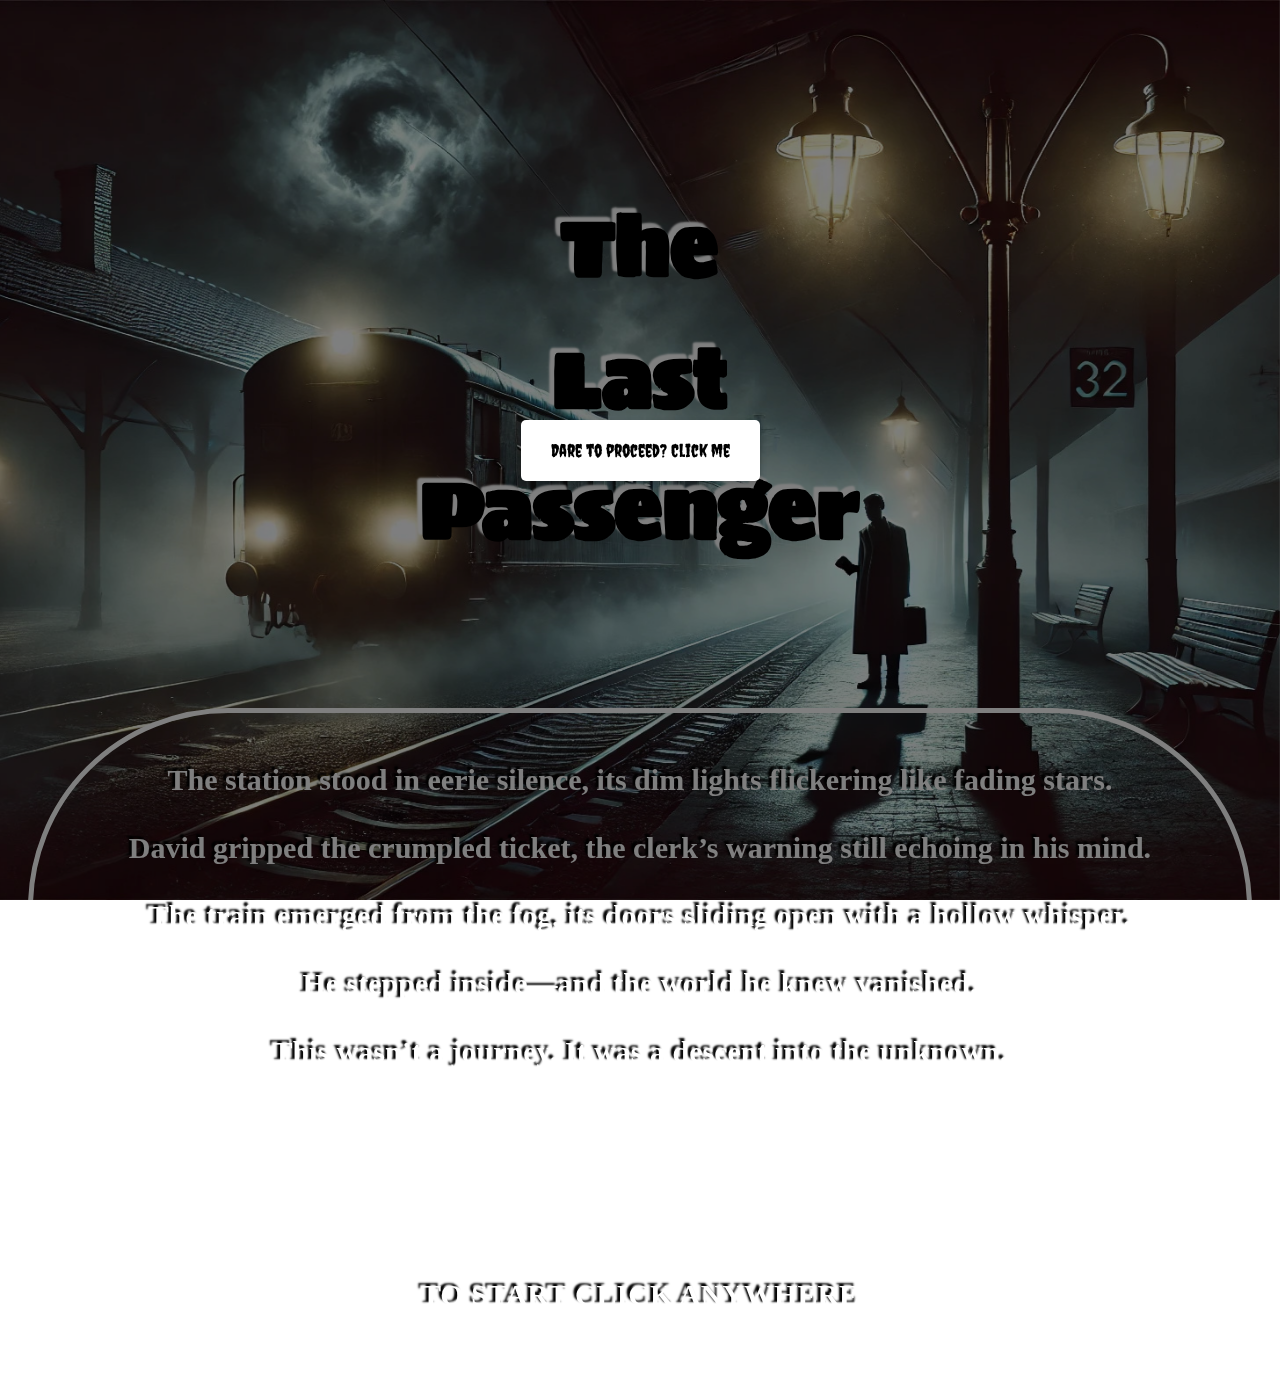
==== index.html @ 12d4a8fd "index file" ====
<!DOCTYPE html>
<html lang="en">
<head>
    <meta charset="UTF-8">
    <meta name="viewport" content="width=device-width, initial-scale=1.0">
    <link rel="preconnect" href="https://fonts.googleapis.com">
<link rel="preconnect" href="https://fonts.gstatic.com" crossorigin>
<link href="https://fonts.googleapis.com/css2?family=Creepster&display=swap" rel="stylesheet">
<link href="https://fonts.googleapis.com/css2?family=Sigmar&display=swap" rel="stylesheet">
    <link rel="stylesheet" href="second.css">
    <title>Document</title>
</head>
<body class="flickering">
<audio src="finalcroppedaudio.mp3" id="audio" controls style="display: none;">
    <img src="train.jpg" alt="">
</audio>
    <div class="background"></div>
<div class="content">
    <!-- <button>START NOW</button> -->
</div>
</body>
<body onclick="goToStoryPage()">
<div id="popupModal" class="popup">
<button id="popupButton" onclick="play()" class="popup-button">Dare to proceed? Click me</button>
</div>
<h1 class="heading">The <br>
Last <br>
Passenger</h1>
        
<p class="p1"><b>The station stood in eerie silence, its dim lights flickering like fading stars.
<br><br>
    David gripped the crumpled ticket, the clerk’s warning still echoing in his mind.
    <br><br>
    The train emerged from the fog, its doors sliding open with a hollow whisper.
    <br><br>
    He stepped inside—and the world he knew vanished.
    <br><br>
    This wasn’t a journey. It was a descent into the unknown.</b></p>
    <br><br><br>
    <p class="p2"><b>TO START CLICK ANYWHERE</b></p>
    <script>
        function goToStoryPage() {
            window.location.href = "story.html"; // Redirect to the story page
        }
        function play(){
            document.getElementById("audio").play();
        }
    </script>
</body>
</html>
<style>
    .popup {
  position: fixed;
  top: 0;
  left: 0;
  width: 100%;
  height: 100%;
  background-color: rgba(0, 0, 0, 0.5);
  display: flex;
  justify-content: center;
  align-items: center;
  visibility: hidden;
  opacity: 0;
  transition: opacity 0.3s ease, visibility 0s 0.3s;
}

/* Style the popup button */
.popup-button {
  background-color: #fff;
  padding: 20px 30px;
  font-size: 18px;
  border: none;
  border-radius: 5px;
  cursor: pointer;
  box-shadow: 0 4px 8px rgba(0, 0, 0, 0.2);
  transition: background-color 0.3s;
  font-family: 'Creepster', cursive;
}

.popup-button:hover {
  background-color: #f1f1f1;
  transition: all 0.3s ease;
}

/* Show the popup when triggered */
.popup.show {
  visibility: visible;
  opacity: 1;
  transition: opacity 0.3s ease;
}
</style>
<script>
    window.addEventListener('load', function() {
  const popupModal = document.getElementById('popupModal');
  popupModal.classList.add('show');
});

// When the popup button is clicked, close the modal and play audio
const popupButton = document.getElementById('popupButton');
const audioPlayer = document.getElementById('audioPlayer');
const popupModal = document.getElementById('popupModal');

popupButton.addEventListener('click', function() {
  popupModal.classList.remove('show');  // Hide the popup
  audioPlayer.play();  // Start playing the audio
});
</script>
---- second.css ----
body {
    background-image: url("train1\ \(1\).jpg");
    background-size: cover; /* Ensures the image covers the entire viewport */
    background-position: center; /* Centers the image */
    background-repeat: no-repeat; /* Prevents repeating */
    background-attachment: fixed; /* Keeps the background fixed during scrolling */
}
.heading{
    padding: 80px;
    color: black;
    text-align: center;
    font-size: 80px;
    font-family: Sigmar;
    text-shadow: -5px -5px 2px white;
}
.background {
    position: fixed;
    top: 0;
    left: 0;
    width: 100%;
    height: 100%;
    background: url('train.jpg') no-repeat center center/cover;
    z-index: -1; /* Puts it behind the content */
}

.content {
    position: relative;
    z-index: 1;
    padding: 20px;
    color: white;
    
}


.typing-text {
  font-size: 2rem;
  overflow: hidden;
  white-space: nowrap;
  border-right: 2px solid white;
  width: 0;
  animation: typing 4s steps(20, end) forwards;
}

.btn {
    background-color: #007bff; /* Blue background */
    color: white; /* White text */
    padding: 10px 20px;
    font-size: 16px;
    border: none;
    border-radius: 5px;
    cursor: pointer;
    transition: background 0.3s;
}
.p2{
    font-size: 30px;
    color: white;
    text-shadow: -3px -3px 2px black;
    display: flex;
    flex-direction: column;
    gap: 20px; /* Adds spacing between elements */
    /* margin: 50px; */
    align-items: center;
    padding: 50px;
}

.p1{
    font-size: 30px;
    color: white;
    text-shadow: -3px -3px 2px black;
    display: flex;
    flex-direction: column;
    gap: 20px; /* Adds spacing between elements */
    /* margin: 50px; */
    align-items: center;
    text-align: center;
    border: 5px solid white;
    margin: 20px;
    padding: 50px;
    border-radius: 200px;
}
.btn:hover {
    background-color: #0056b3; /* Darker blue on hover */
}
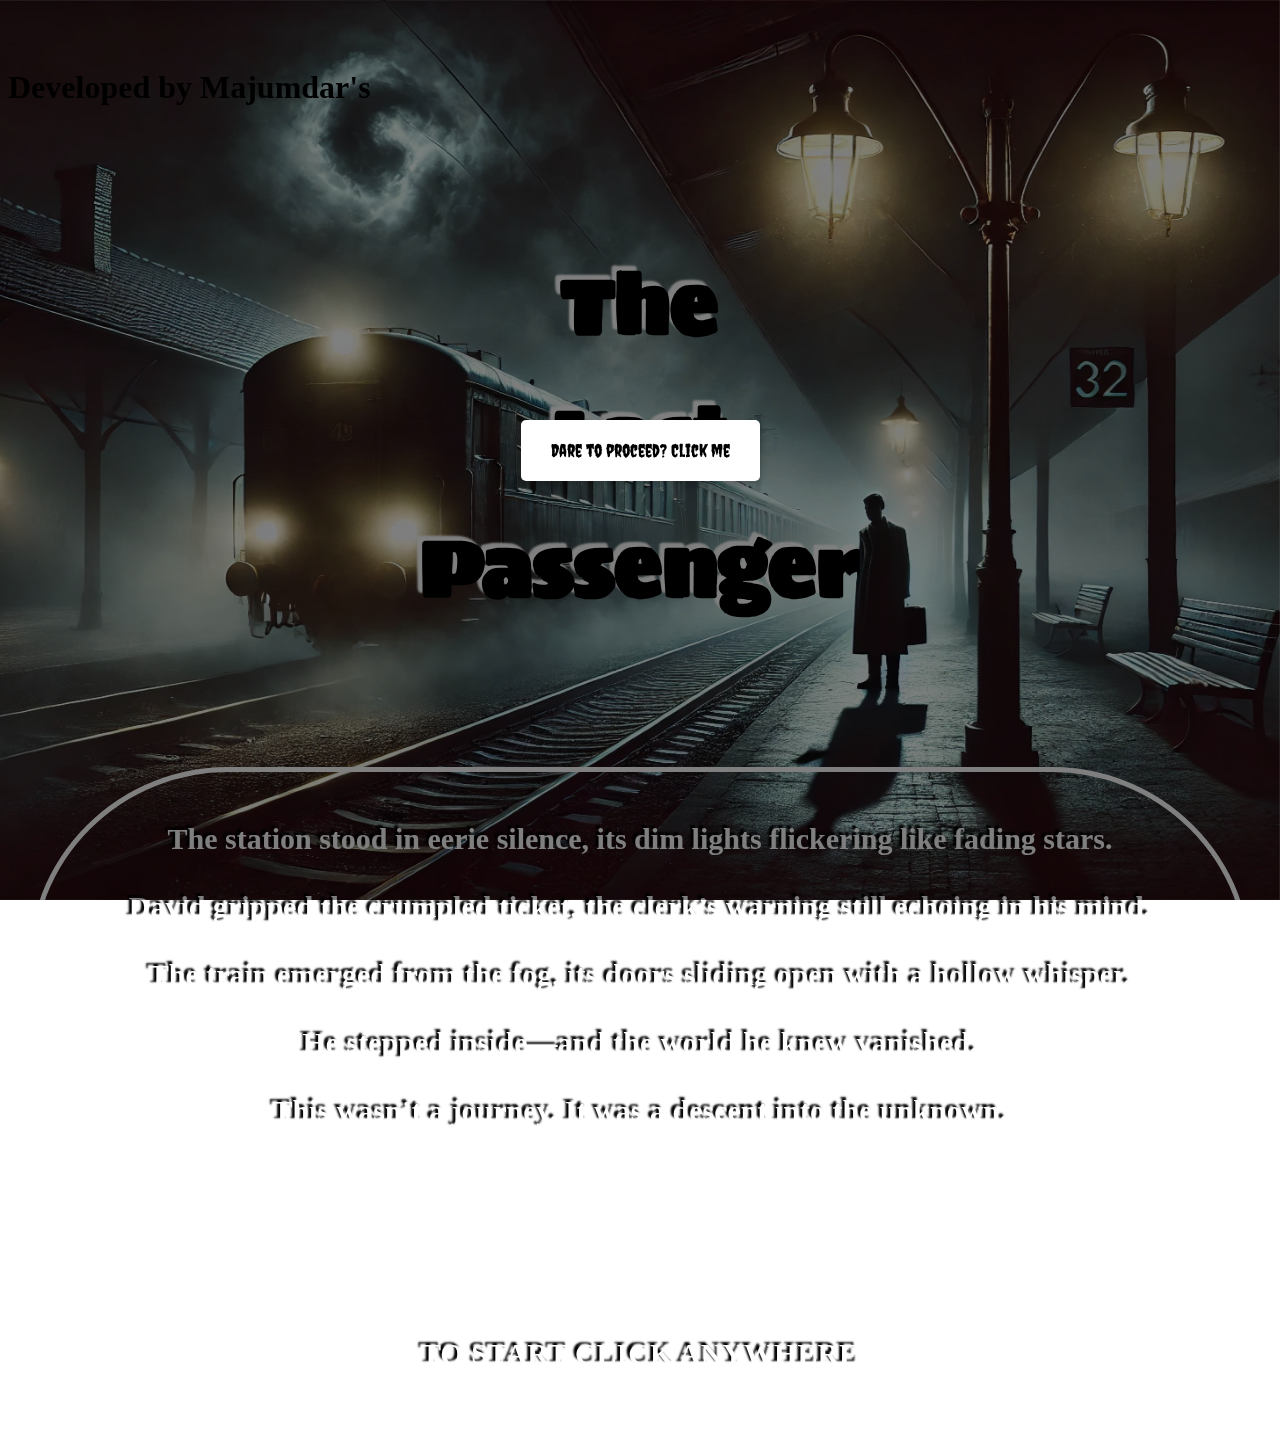
==== commit 803cb296: "h1 tag introduced" ====
--- a/index.html
+++ b/index.html
@@ -19,7 +19,8 @@
     <!-- <button>START NOW</button> -->
 </div>
 </body>
-<body onclick="goToStoryPage()">
+<body>
+  <h1>Developed by Majumdar's</h1>
 <div id="popupModal" class="popup">
 <button id="popupButton" onclick="play()" class="popup-button">Dare to proceed? Click me</button>
 </div>
@@ -97,7 +98,7 @@
 
 // When the popup button is clicked, close the modal and play audio
 const popupButton = document.getElementById('popupButton');
-const audioPlayer = document.getElementById('audioPlayer');
+const audioPlayer = document.getElementById('audio');
 const popupModal = document.getElementById('popupModal');
 
 popupButton.addEventListener('click', function() {
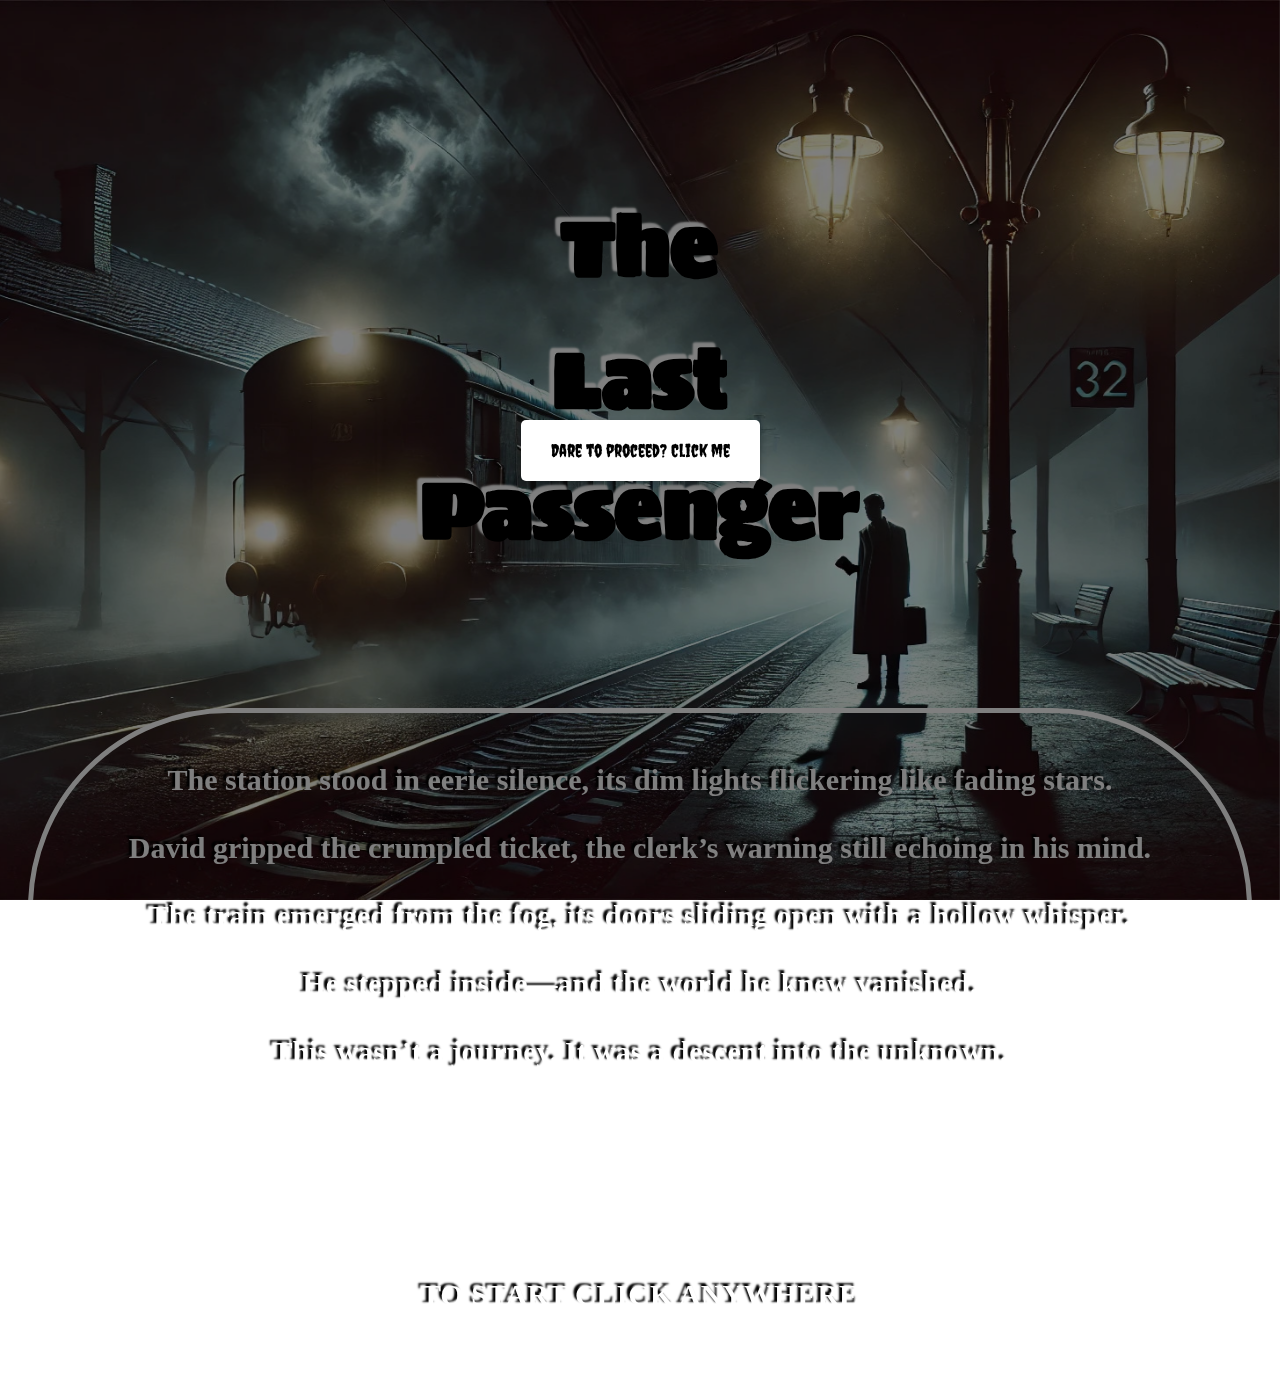
==== commit ff7a2f59: "h1 tag introduced" ====
--- a/index.html
+++ b/index.html
@@ -20,7 +20,6 @@
 </div>
 </body>
 <body>
-  <h1>Developed by Majumdar's</h1>
 <div id="popupModal" class="popup">
 <button id="popupButton" onclick="play()" class="popup-button">Dare to proceed? Click me</button>
 </div>
